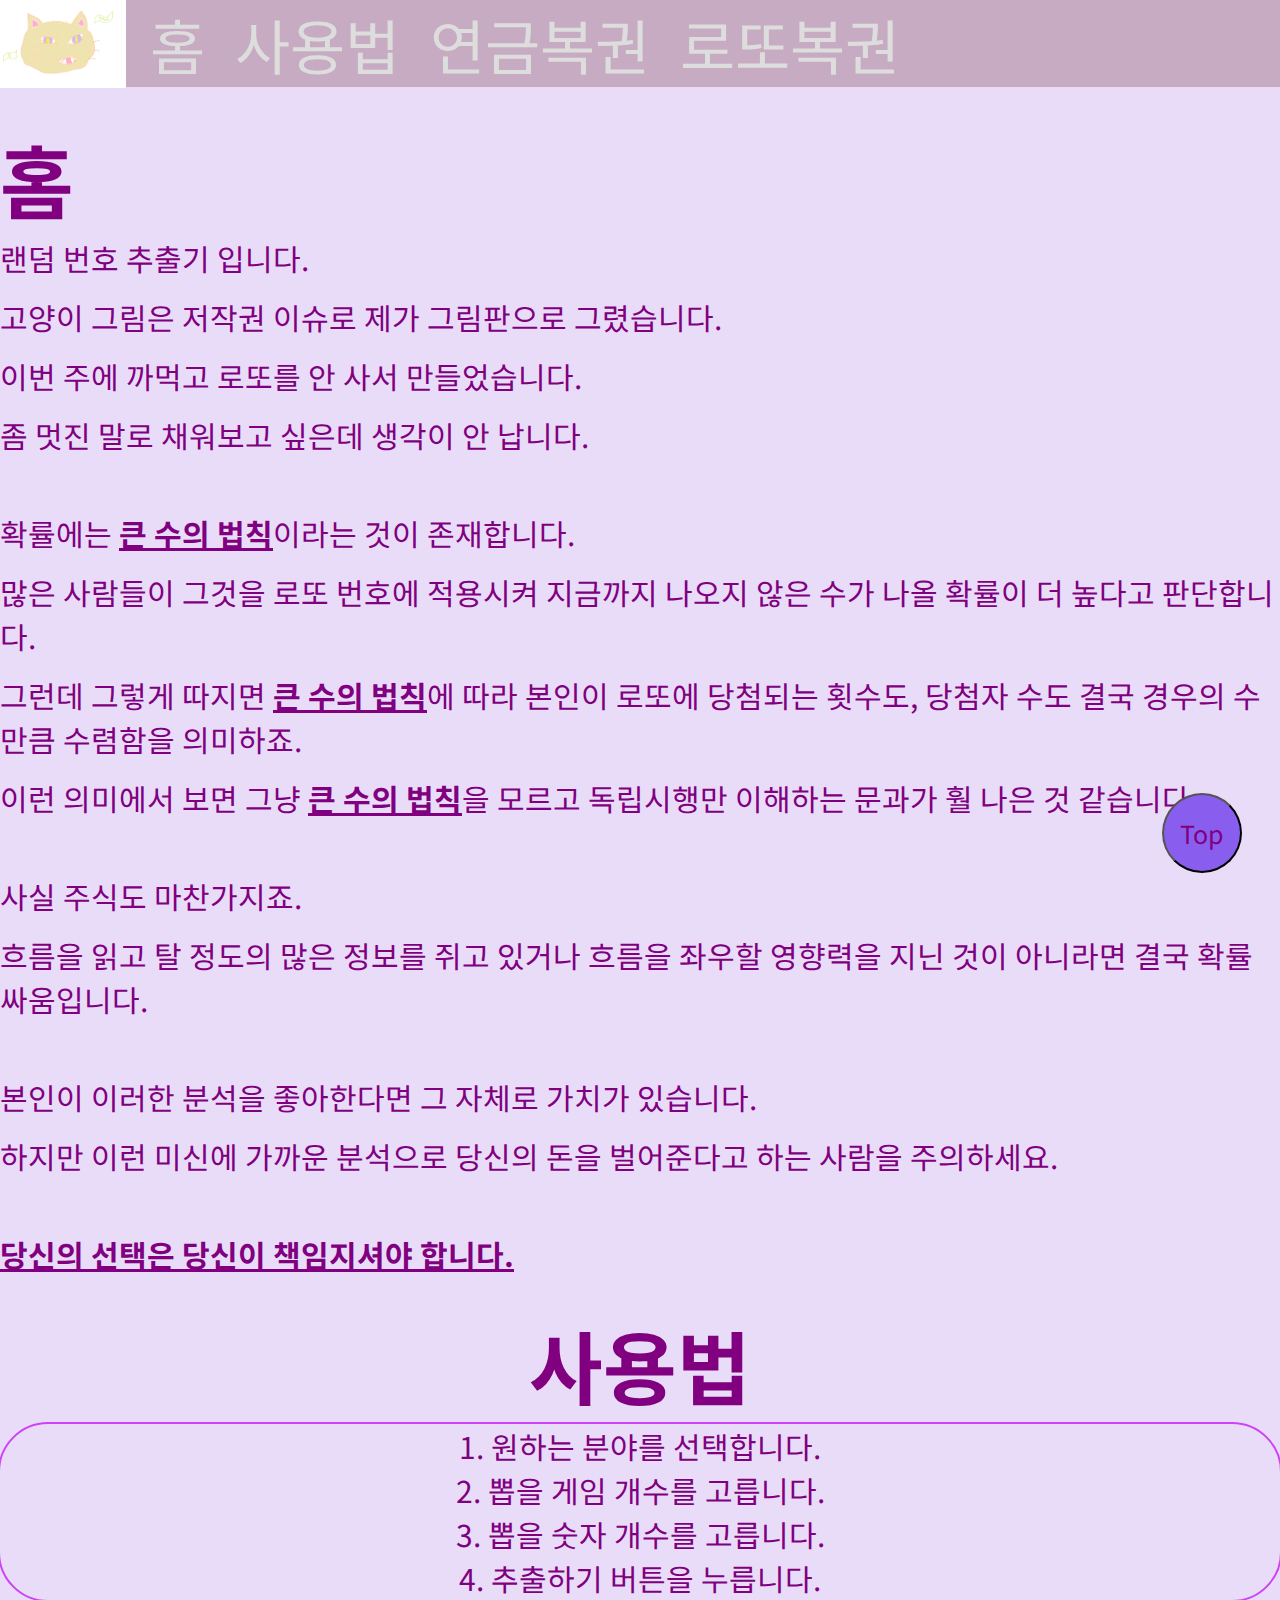
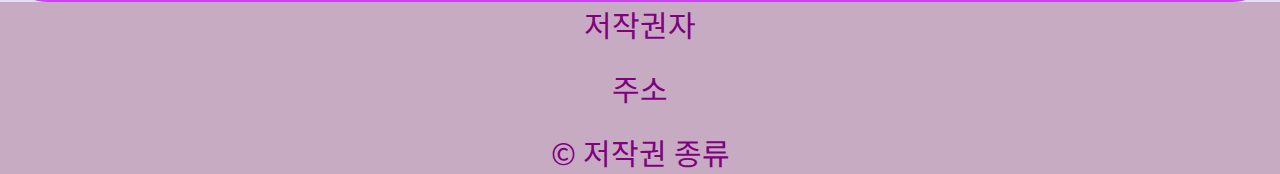
==== index.html @ a54b3216 "commit2" ====
<!doctype html>
<html>
  <head>
    <meta charset="utf-8" />
    <meta name="viewport" content="width=device-width, initial-scale=1" />
    <link rel="stylesheet" href="./style.css" />
    <link rel="preconnect" href="https://fonts.googleapis.com">
    <link rel="preconnect" href="https://fonts.gstatic.com" crossorigin>
    <link href="https://fonts.googleapis.com/css2?family=Noto+Sans+KR:wght@100..900&display=swap" rel="stylesheet">
    <title>랜덤 번호 추출기</title>
  </head>
  <body>
    <header>
      <nav>
        <ul>
          <li><a href="./index.html">홈</a></li>
          <li><a href="#about">사용법</a></li>
          <li><a href="./pension.html">연금복권</a></li>
          <li><a href="./lotto.html">로또복권</a></li>
        </ul>
        <img id="door" src="./cat.png" alt="로고" />
      </nav>
    </header>
    <main>
      <article id="home">
        <h2>홈</h2>
        <section>
          <p>랜덤 번호 추출기 입니다.</p>
          <p>고양이 그림은 저작권 이슈로 제가 그림판으로 그렸습니다.</p>
          <p>이번 주에 까먹고 로또를 안 사서 만들었습니다.</p>
          <p>좀 멋진 말로 채워보고 싶은데 생각이 안 납니다.</p>
          <br />
          <p>확률에는 <strong>큰 수의 법칙</strong>이라는 것이 존재합니다.</p>
          <p>많은 사람들이 그것을 로또 번호에 적용시켜 지금까지 나오지 않은 수가 나올 확률이 더 높다고 판단합니다.</p>
          <p>그런데 그렇게 따지면 <strong>큰 수의 법칙</strong>에 따라 본인이 로또에 당첨되는 횟수도, 당첨자 수도 결국 경우의 수만큼 수렴함을 의미하죠.</p>
          <p>이런 의미에서 보면 그냥 <strong>큰 수의 법칙</strong>을 모르고 독립시행만 이해하는 문과가 훨 나은 것 같습니다.</p>
          <br />
          <p>사실 주식도 마찬가지죠.</p>
          <p>흐름을 읽고 탈 정도의 많은 정보를 쥐고 있거나 흐름을 좌우할 영향력을 지닌 것이 아니라면 결국 확률 싸움입니다.</p>
          <br />
          <p>본인이 이러한 분석을 좋아한다면 그 자체로 가치가 있습니다.</p>
          <p>하지만 이런 미신에 가까운 분석으로 당신의 돈을 벌어준다고 하는 사람을 주의하세요.</p>
          <br />
          <p><strong>당신의 선택은 당신이 책임지셔야 합니다.</strong></p>
        </section>
      </article>
      <article id="about">
        <h2>사용법</h2>
        <section>
          <ol>
            <li>1. 원하는 분야를 선택합니다.</li>
            <li>2. 뽑을 게임 개수를 고릅니다.</li>
            <li>3. 뽑을 숫자 개수를 고릅니다.</li>
            <li>4. 추출하기 버튼을 누릅니다.</li>
          </ol>
        </section>
      </article>
    </main>
    <button id="topBtn">Top</button>
    <footer>
      <section>
        <p>저작권자</p>
        <p>주소</p>
        <p>&copy; 저작권 종류</p>
      </section>
    </footer>
    <script src="./index.js"></script>
  </body>
</html>
---- style.css ----
.noto-sans-kr {
  font-family: "Noto Sans KR", sans-serif;
  font-optical-sizing: auto;
  font-weight: 600;
  font-style: normal;
}

* {
  margin: 0;
  padding: 0;
  font-family: "Noto Sans KR", sans-serif;
  color: purple;
}

body {
  background-color: #e8dcf8;
  position: relative;
}

header {
  position: fixed;
}

main {
  padding-top: 120px;
  display: flex;
  flex-direction: column;
  gap: 30px;
}

main section {
  display: flex;
  flex-direction: column;
  gap: 15px;
}

strong {
  text-decoration: underline;
}

nav {
  position: relative;
}

nav > ul {
  width: 100vw;
  list-style: none;
  background-color: rgb(199, 171, 194);
  padding-left: 150px;

  display: flex;
  gap: 30px;
  
}

nav li a {
  text-decoration: none;
  color: #ddd;
  font-size: 60px;

  transition: all 0.5s;
}

nav li a:hover {
  font-size: 70px;
  color: #bbb;
  background-color: rgb(196, 136, 185);
  border-radius: 20px;
}

nav img {
  position: absolute;
  top: 50%;
  transform: translateY(-50%);
  left: 0;
  width: 120px;
  height: 80px;
}

h1 {
  font-size: 100px;
}

h2 {
  font-size: 80px;
}

h3 {
  font-size: 60px;
}

p {
  font-size: 30px;
}

li {
  font-size: 30px;
}

#door {
  transition: all 0.5s;
}
#door:hover {
  transform: translateY(-50%) scale(1.1);
}

#cat {
  transition: all 2s;
}
#cat:hover {
  transform: rotate(360deg);
}

#about {
  display: flex;
  flex-direction: column;
  align-items: center;
}
#about section {
  border-radius: 50px;
  border: 2px solid rgb(205, 67, 247);
  
  
  display: flex;
  flex-direction: column;
  gap: 20px;
  align-items: center;
}
#about section > ol {
  list-style: none;
  width: 100vw;
  display: flex;
  flex-direction: column;
  align-items: center;
}

#gamebox {
  border: 5px solid purple;
  width: 400px;
  height: 100px;
  border-radius: 30px;

  display: flex;
  gap: 20px;
  justify-content: center;
  align-items: center;
}
#gamebox > select {
  width: 150px;
  height: 100px;
  font-size: 60px;
  outline: none;
  border: 1px solid rgb(196, 4, 221);
  background-color:rgb(210, 176, 248);
  border-radius: 10px;
  text-align: center;
  transition: all 0.5s;
}
#gamebox > select:hover {
  background-color: rgb(192, 146, 245);
  transform: scale(1.1);
}

#selectbox {
  border: 5px solid purple;
  width: 400px;
  height: 100px;
  border-radius: 30px;

  display: flex;
  gap: 20px;
  justify-content: center;
  align-items: center;
}

#selectbox > select {
  width: 150px;
  height: 100px;
  font-size: 60px;
  outline: none;
  border: 1px solid rgb(196, 4, 221);
  background-color:rgb(210, 176, 248);
  border-radius: 10px;
  text-align: center;
  transition: all 0.5s;
}
#selectbox > select:hover {
  background-color: rgb(192, 146, 245);
  transform: scale(1.1);
}

#selectbox > button {
  width: 150px;
  height: 100px;
  font-size: 30px;
  outline: none;
  border: 1px solid rgb(196, 4, 221);
  background-color:rgb(210, 176, 248);
  border-radius: 10px;
  transition: all 0.5s;
}
#selectbox > button:hover {
  background-color: rgb(192, 146, 245);
  transform: scale(1.1);
}

#numbox {
  width: 100vw;
  height: 500px;
  border: 5px solid purple;
  border-radius: 30px;

  display: flex;
  justify-content: center;
  align-items: center;
}
#numbox > ul {
  list-style: none;

  display: flex;
  flex-direction: column;
  align-items: center;
  justify-content: center;
  gap: 20px;
}
.generated {
  border: 2px solid purple;
  border-radius: 10px;
}


body > button {
  background-color: rgb(137, 94, 238);
  width: 80px;
  height: 80px;
  border-radius: 50%;
  font-size: 25px;
  
  position: fixed;
  bottom: 3vh;
  right: 3vw;

  transition: all 0.5s;
}
body > button:hover {
  transform: scale(1.1);
  background-color: rgb(116, 61, 245);
}

footer {
  background-color: rgb(199, 171, 194);
  display: flex;
  justify-content: center;
  align-items: center;
}

footer > section {
  display: flex;
  flex-direction: column;
  align-items: center;
  gap: 20px;
}
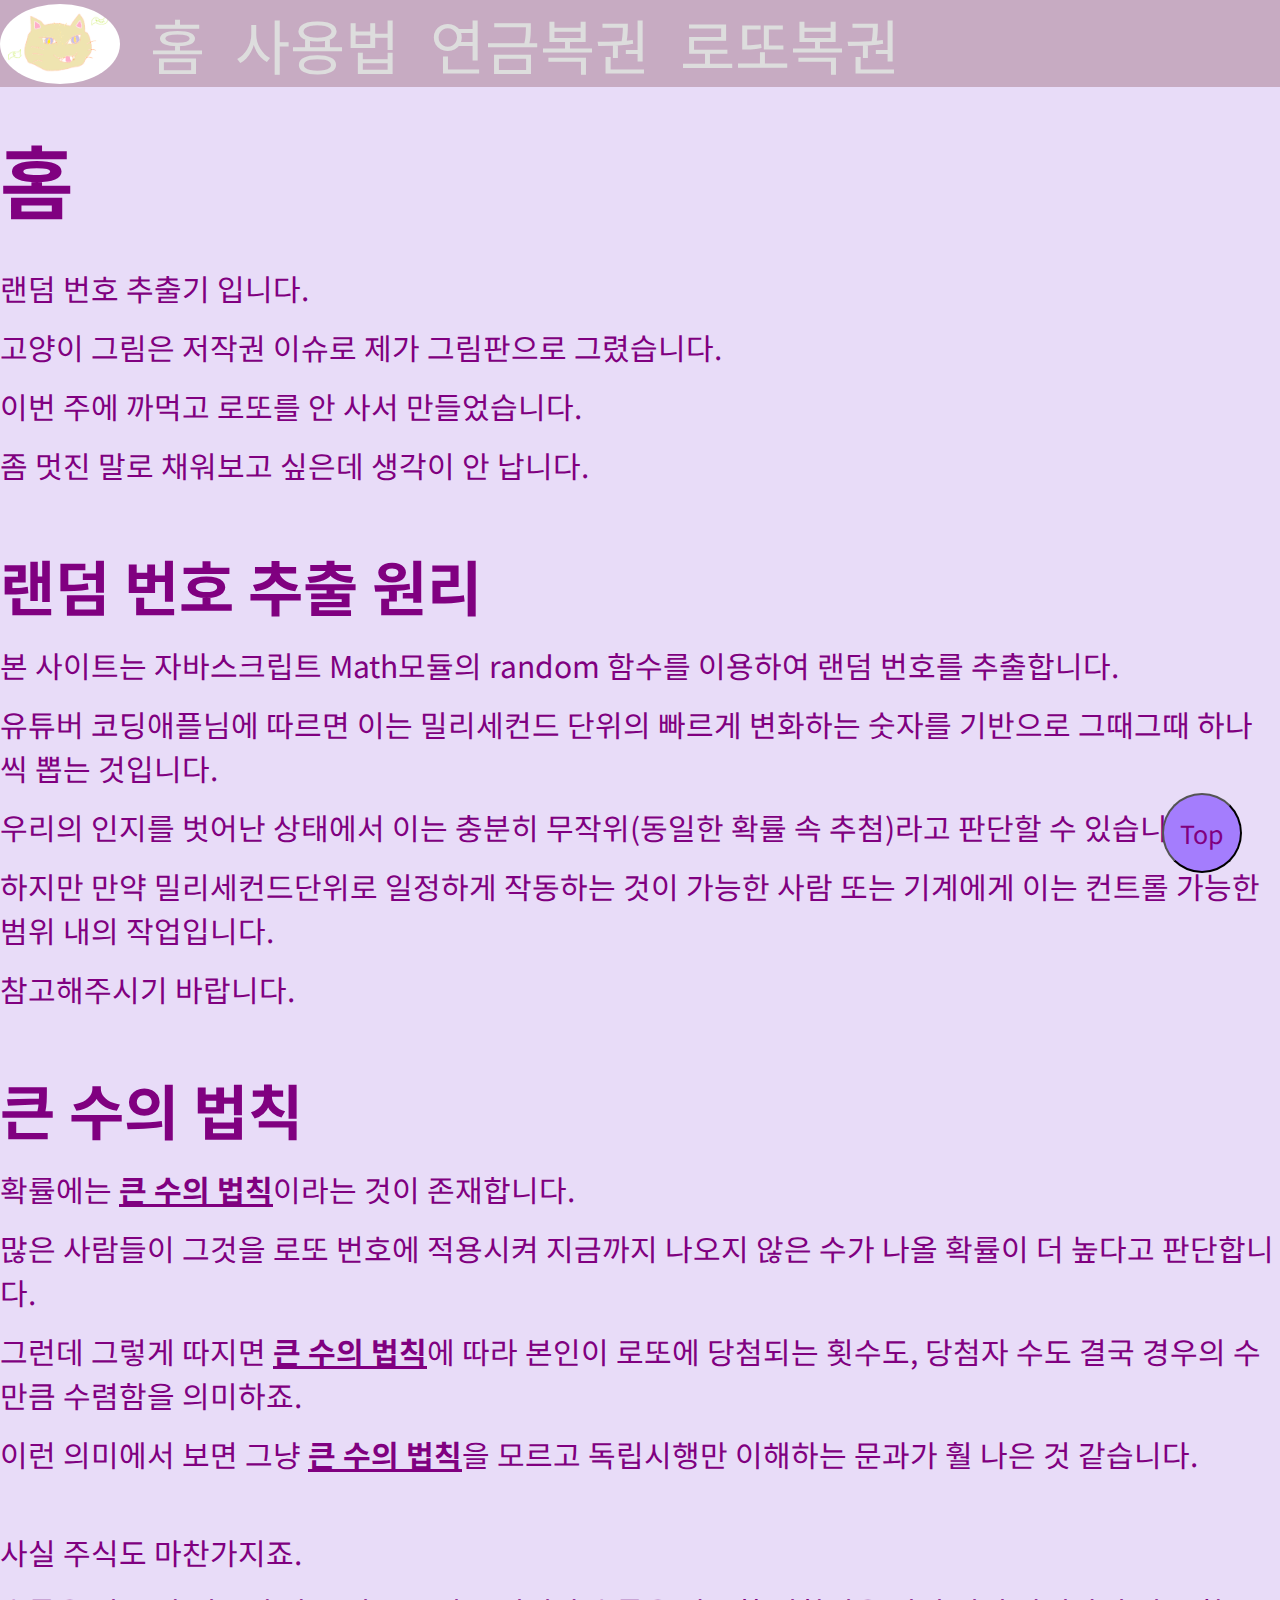
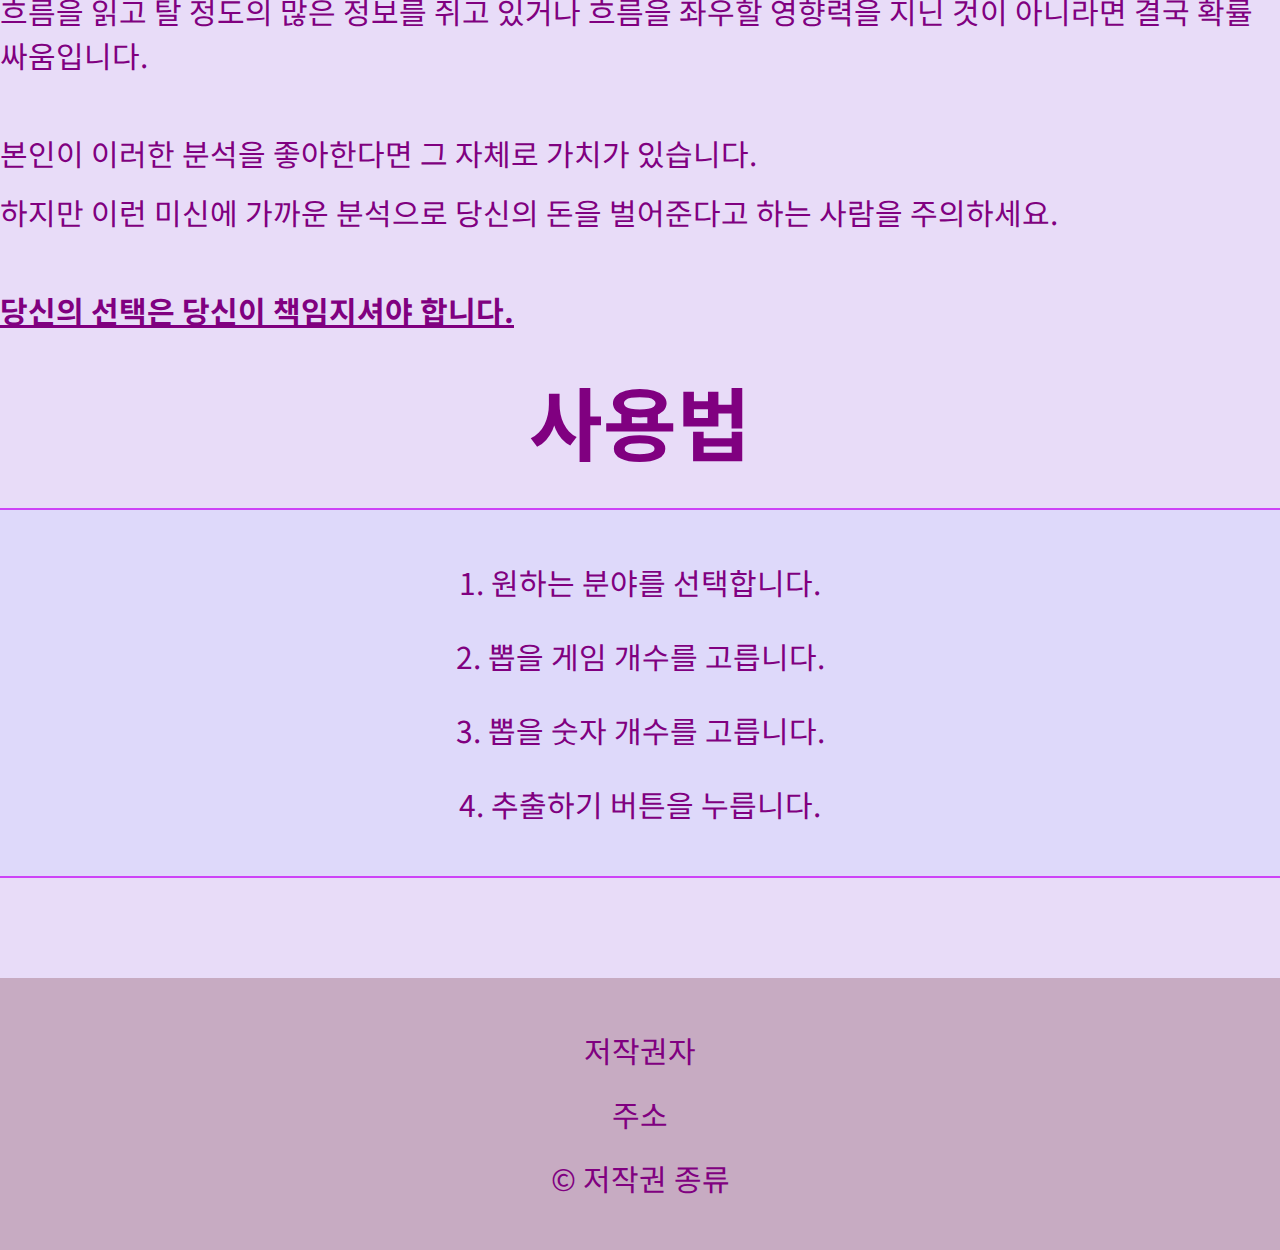
==== commit 46670578: "commit3" ====
--- a/index.html
+++ b/index.html
@@ -30,6 +30,14 @@
           <p>이번 주에 까먹고 로또를 안 사서 만들었습니다.</p>
           <p>좀 멋진 말로 채워보고 싶은데 생각이 안 납니다.</p>
           <br />
+          <h3>랜덤 번호 추출 원리</h3>
+          <p>본 사이트는 자바스크립트 Math모듈의 random 함수를 이용하여 랜덤 번호를 추출합니다.</p>
+          <p>유튜버 코딩애플님에 따르면 이는 밀리세컨드 단위의 빠르게 변화하는 숫자를 기반으로 그때그때 하나씩 뽑는 것입니다.</p>
+          <p>우리의 인지를 벗어난 상태에서 이는 충분히 무작위(동일한 확률 속 추첨)라고 판단할 수 있습니다.</p>
+          <p>하지만 만약 밀리세컨드단위로 일정하게 작동하는 것이 가능한 사람 또는 기계에게 이는 컨트롤 가능한 범위 내의 작업입니다.</p>
+          <p>참고해주시기 바랍니다.</p>
+          <br />
+          <h3>큰 수의 법칙</h3>
           <p>확률에는 <strong>큰 수의 법칙</strong>이라는 것이 존재합니다.</p>
           <p>많은 사람들이 그것을 로또 번호에 적용시켜 지금까지 나오지 않은 수가 나올 확률이 더 높다고 판단합니다.</p>
           <p>그런데 그렇게 따지면 <strong>큰 수의 법칙</strong>에 따라 본인이 로또에 당첨되는 횟수도, 당첨자 수도 결국 경우의 수만큼 수렴함을 의미하죠.</p>
@@ -65,5 +73,6 @@
       </section>
     </footer>
     <script src="./index.js"></script>
+    <script src="./highlighting.js"></script>
   </body>
 </html>--- a/style.css
+++ b/style.css
@@ -32,6 +32,12 @@
   display: flex;
   flex-direction: column;
   gap: 15px;
+}
+
+article {
+  display: flex;
+  flex-direction: column;
+  gap: 30px;
 }
 
 strong {
@@ -98,6 +104,7 @@
 }
 
 #door {
+  border-radius: 50%;
   transition: all 0.5s;
 }
 #door:hover {
@@ -119,6 +126,8 @@
 #about section {
   border-radius: 50px;
   border: 2px solid rgb(205, 67, 247);
+
+  background-color:rgb(222, 217, 250);
   
   
   display: flex;
@@ -129,9 +138,12 @@
 #about section > ol {
   list-style: none;
   width: 100vw;
-  display: flex;
-  flex-direction: column;
-  align-items: center;
+  padding: 50px;
+
+  display: flex;
+  flex-direction: column;
+  align-items: center;
+  gap: 30px;
 }
 
 #gamebox {
@@ -140,6 +152,8 @@
   height: 100px;
   border-radius: 30px;
 
+  background-color:rgb(222, 217, 250);
+
   display: flex;
   gap: 20px;
   justify-content: center;
@@ -151,7 +165,7 @@
   font-size: 60px;
   outline: none;
   border: 1px solid rgb(196, 4, 221);
-  background-color:rgb(210, 176, 248);
+  background-color:rgb(221, 193, 252);
   border-radius: 10px;
   text-align: center;
   transition: all 0.5s;
@@ -167,6 +181,8 @@
   height: 100px;
   border-radius: 30px;
 
+  background-color:rgb(222, 217, 250);
+
   display: flex;
   gap: 20px;
   justify-content: center;
@@ -179,7 +195,7 @@
   font-size: 60px;
   outline: none;
   border: 1px solid rgb(196, 4, 221);
-  background-color:rgb(210, 176, 248);
+  background-color:rgb(221, 193, 252);
   border-radius: 10px;
   text-align: center;
   transition: all 0.5s;
@@ -195,7 +211,7 @@
   font-size: 30px;
   outline: none;
   border: 1px solid rgb(196, 4, 221);
-  background-color:rgb(210, 176, 248);
+  background-color:rgb(221, 193, 252);
   border-radius: 10px;
   transition: all 0.5s;
 }
@@ -210,6 +226,8 @@
   border: 5px solid purple;
   border-radius: 30px;
 
+  background-color:rgb(222, 217, 250);
+
   display: flex;
   justify-content: center;
   align-items: center;
@@ -226,11 +244,15 @@
 .generated {
   border: 2px solid purple;
   border-radius: 10px;
+  background-color:rgb(189, 178, 250);
+}
+.highlighted {
+  background-color: rgb(243, 243, 100);
 }
 
 
 body > button {
-  background-color: rgb(137, 94, 238);
+  background-color: rgb(164, 125, 253);
   width: 80px;
   height: 80px;
   border-radius: 50%;
@@ -244,10 +266,11 @@
 }
 body > button:hover {
   transform: scale(1.1);
-  background-color: rgb(116, 61, 245);
+  background-color: rgb(133, 81, 255);
 }
 
 footer {
+  margin-top: 100px;
   background-color: rgb(199, 171, 194);
   display: flex;
   justify-content: center;
@@ -255,6 +278,7 @@
 }
 
 footer > section {
+  padding: 50px;
   display: flex;
   flex-direction: column;
   align-items: center;
